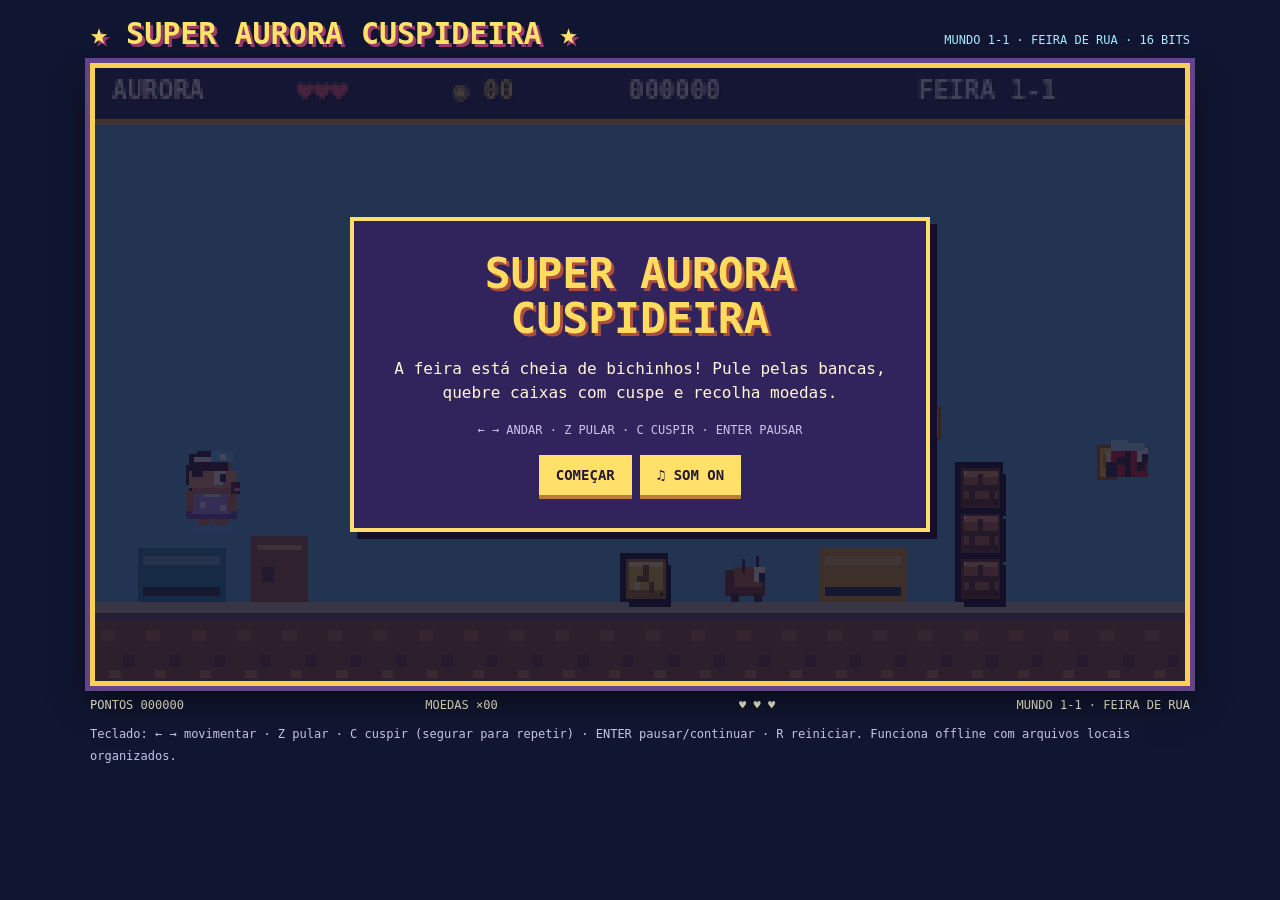
==== index.html @ b5aaddb6 "Add files via upload" ====
<!doctype html>
<html lang="pt-BR"><head><meta charset="utf-8"><meta name="viewport" content="width=device-width,initial-scale=1"><title>SUPER AURORA CUSPIDEIRA — Feira de Rua</title>
<link rel="stylesheet" href="css/style.css"></head><body><div class="wrap"><header><h1>★ SUPER AURORA CUSPIDEIRA ★</h1><span class="small">MUNDO 1-1 · FEIRA DE RUA · 16 BITS</span></header><div class="frame"><canvas id="game" width="384" height="216" aria-label="Jogo de plataforma Super Aurora Cuspideira"></canvas><div class="overlay" id="overlay"><div class="panel"><h2 id="title">SUPER AURORA<br>CUSPIDEIRA</h2><p id="message">A feira está cheia de bichinhos! Pule pelas bancas, quebre caixas com cuspe e recolha moedas.</p><p class="hint" id="sub">← → ANDAR · Z PULAR · C CUSPIR · ENTER PAUSAR</p><button id="play">COMEÇAR</button><button id="sound">♫ SOM ON</button></div></div></div><div class="status"><span id="score">PONTOS 000000</span><span id="money">MOEDAS ×00</span><span id="health">♥ ♥ ♥</span><span id="level">MUNDO 1-1 · FEIRA DE RUA</span></div><div class="controls"><div><button data-k="ArrowLeft">◀</button><button data-k="ArrowRight">▶</button></div><div><button data-k="KeyZ">Z ↥</button><button data-k="KeyC">C 💧</button><button id="pause">Ⅱ</button></div></div><p class="hint">Teclado: ← → movimentar · Z pular · C cuspir (segurar para repetir) · ENTER pausar/continuar · R reiniciar. Funciona offline com arquivos locais organizados.</p></div>
<script src="js/sprites.js"></script>
<script src="js/game.js"></script></body></html>
---- css/style.css ----
*{box-sizing:border-box}html,body{margin:0;min-height:100%;background:#101631;color:#fff8db;font-family:Consolas,monospace}body{display:grid;place-items:center;padding:16px}.wrap{width:min(1100px,100%)}header{display:flex;align-items:center;justify-content:space-between;gap:12px;flex-wrap:wrap}h1{margin:0 0 12px;font-size:clamp(19px,3vw,30px);color:#ffe269;text-shadow:3px 3px #9b396a}.small{font-size:12px;color:#a9e9ff}.frame{position:relative;border:5px solid #f9cf54;box-shadow:0 0 0 5px #63448b,0 15px 30px #0008;background:#77bff0}canvas{display:block;width:100%;height:auto;aspect-ratio:16/9;image-rendering:pixelated;image-rendering:crisp-edges;touch-action:none}.overlay{position:absolute;inset:0;display:grid;place-items:center;background:#141129c9;text-align:center;padding:14px}.panel{background:#31245c;border:4px solid #ffdd70;box-shadow:7px 7px #140e2b;padding:clamp(12px,3vw,25px);max-width:580px}.panel h2{font-size:clamp(24px,4.8vw,43px);line-height:1.05;color:#ffdc60;text-shadow:3px 3px #ad4d3e;margin:5px 0 14px}.panel p{line-height:1.5}button{font:900 14px Consolas,monospace;background:#ffe16a;color:#231736;border:0;border-bottom:4px solid #ba7b3b;padding:12px 17px;cursor:pointer;margin:4px}button:hover{filter:brightness(1.08)}.controls{display:flex;justify-content:space-between;gap:10px;margin-top:15px}.controls>div{display:flex;gap:8px}.controls button{min-width:64px;min-height:54px;font-size:19px;background:#8be8ff;touch-action:none;user-select:none}.hint{font-size:12px;color:#c6c5e7;line-height:1.8}.status{display:flex;justify-content:space-between;gap:8px;flex-wrap:wrap;margin-top:12px;font-size:12px}@media(min-width:900px){.controls{display:none}}@media(max-width:520px){body{padding:7px}.controls button{min-width:46px;min-height:48px}.hint{font-size:10px}}
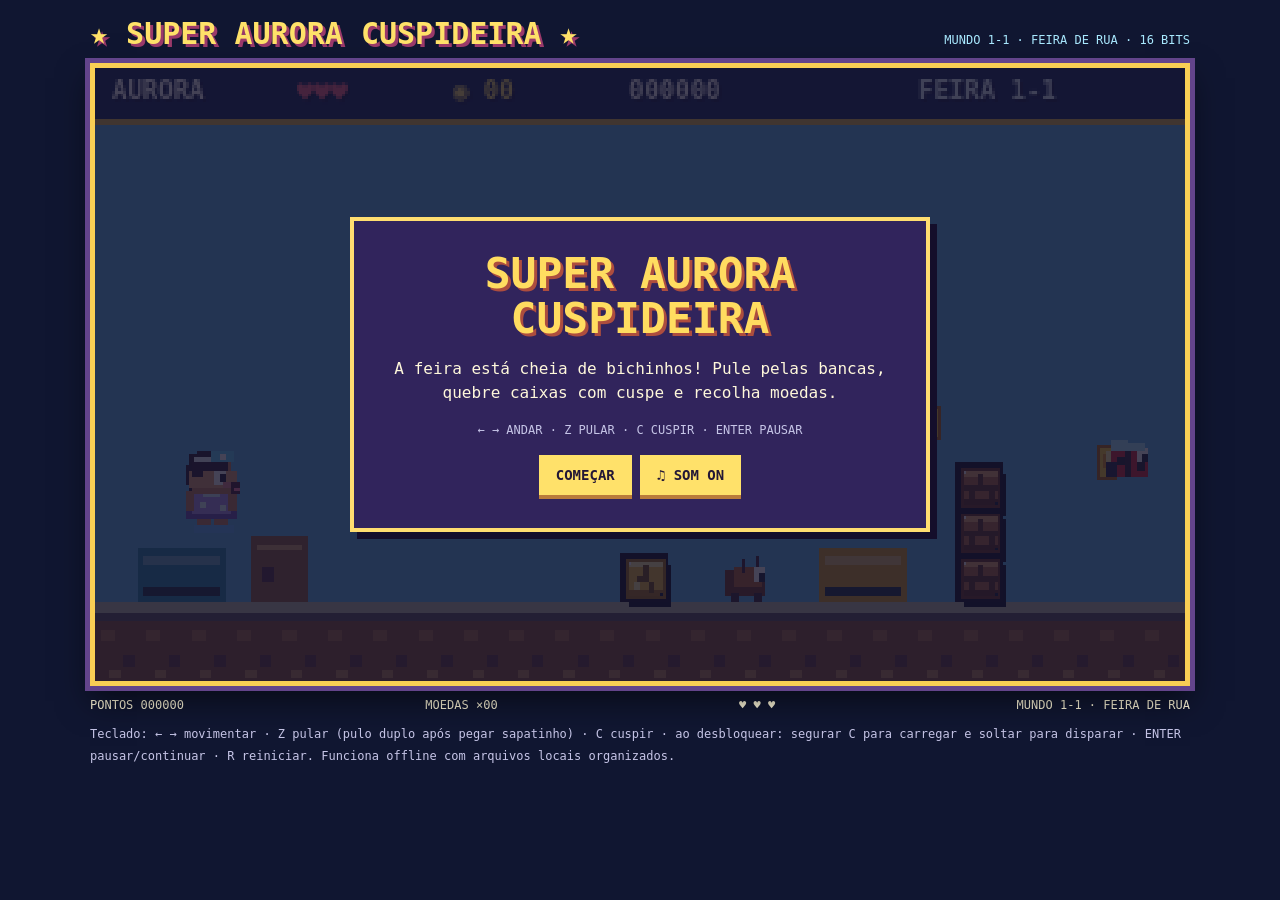
==== commit ff11726d: "Add files via upload" ====
--- a/index.html
+++ b/index.html
@@ -1,5 +1,5 @@
 <!doctype html>
 <html lang="pt-BR"><head><meta charset="utf-8"><meta name="viewport" content="width=device-width,initial-scale=1"><title>SUPER AURORA CUSPIDEIRA — Feira de Rua</title>
-<link rel="stylesheet" href="css/style.css"></head><body><div class="wrap"><header><h1>★ SUPER AURORA CUSPIDEIRA ★</h1><span class="small">MUNDO 1-1 · FEIRA DE RUA · 16 BITS</span></header><div class="frame"><canvas id="game" width="384" height="216" aria-label="Jogo de plataforma Super Aurora Cuspideira"></canvas><div class="overlay" id="overlay"><div class="panel"><h2 id="title">SUPER AURORA<br>CUSPIDEIRA</h2><p id="message">A feira está cheia de bichinhos! Pule pelas bancas, quebre caixas com cuspe e recolha moedas.</p><p class="hint" id="sub">← → ANDAR · Z PULAR · C CUSPIR · ENTER PAUSAR</p><button id="play">COMEÇAR</button><button id="sound">♫ SOM ON</button></div></div></div><div class="status"><span id="score">PONTOS 000000</span><span id="money">MOEDAS ×00</span><span id="health">♥ ♥ ♥</span><span id="level">MUNDO 1-1 · FEIRA DE RUA</span></div><div class="controls"><div><button data-k="ArrowLeft">◀</button><button data-k="ArrowRight">▶</button></div><div><button data-k="KeyZ">Z ↥</button><button data-k="KeyC">C 💧</button><button id="pause">Ⅱ</button></div></div><p class="hint">Teclado: ← → movimentar · Z pular · C cuspir (segurar para repetir) · ENTER pausar/continuar · R reiniciar. Funciona offline com arquivos locais organizados.</p></div>
+<link rel="stylesheet" href="css/style.css"></head><body><div class="wrap"><header><h1>★ SUPER AURORA CUSPIDEIRA ★</h1><span class="small">MUNDO 1-1 · FEIRA DE RUA · 16 BITS</span></header><div class="frame"><canvas id="game" width="384" height="216" aria-label="Jogo de plataforma Super Aurora Cuspideira"></canvas><div class="overlay" id="overlay"><div class="panel"><h2 id="title">SUPER AURORA<br>CUSPIDEIRA</h2><p id="message">A feira está cheia de bichinhos! Pule pelas bancas, quebre caixas com cuspe e recolha moedas.</p><p class="hint" id="sub">← → ANDAR · Z PULAR · C CUSPIR · ENTER PAUSAR</p><button id="play">COMEÇAR</button><button id="sound">♫ SOM ON</button></div></div></div><div class="status"><span id="score">PONTOS 000000</span><span id="money">MOEDAS ×00</span><span id="health">♥ ♥ ♥</span><span id="level">MUNDO 1-1 · FEIRA DE RUA</span></div><div class="controls"><div><button data-k="ArrowLeft">◀</button><button data-k="ArrowRight">▶</button></div><div><button data-k="KeyZ">Z ↥</button><button data-k="KeyC">C 💧</button><button id="pause">Ⅱ</button></div></div><p class="hint">Teclado: ← → movimentar · Z pular (pulo duplo após pegar sapatinho) · C cuspir · ao desbloquear: segurar C para carregar e soltar para disparar · ENTER pausar/continuar · R reiniciar. Funciona offline com arquivos locais organizados.</p></div>
 <script src="js/sprites.js"></script>
 <script src="js/game.js"></script></body></html>
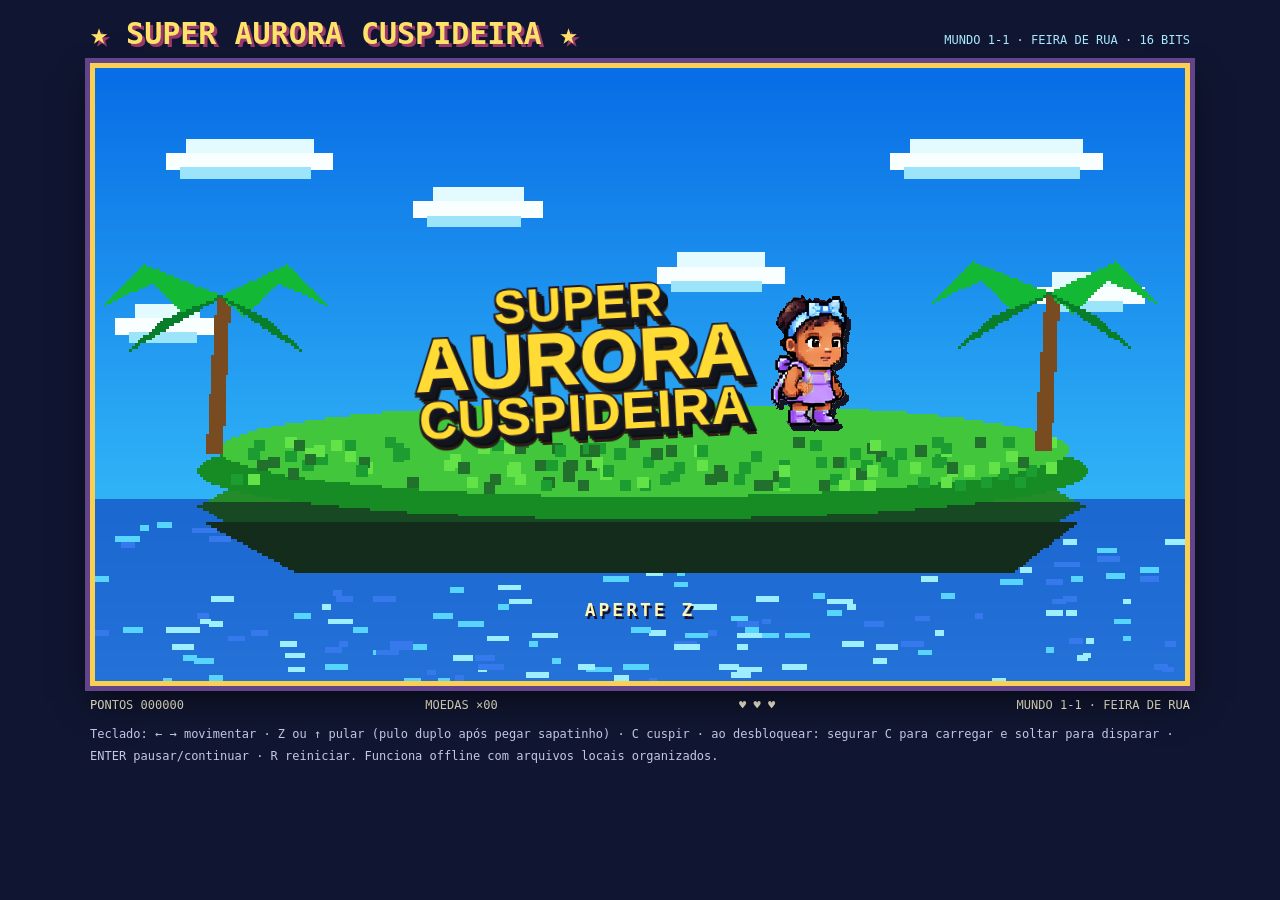
==== commit b63d8986: "Implementação da versao 27 com editor de fases e configurações do jogo" ====
--- a/index.html
+++ b/index.html
@@ -1,5 +1,25 @@
 <!doctype html>
 <html lang="pt-BR"><head><meta charset="utf-8"><meta name="viewport" content="width=device-width,initial-scale=1"><title>SUPER AURORA CUSPIDEIRA — Feira de Rua</title>
-<link rel="stylesheet" href="css/style.css"></head><body><div class="wrap"><header><h1>★ SUPER AURORA CUSPIDEIRA ★</h1><span class="small">MUNDO 1-1 · FEIRA DE RUA · 16 BITS</span></header><div class="frame"><canvas id="game" width="384" height="216" aria-label="Jogo de plataforma Super Aurora Cuspideira"></canvas><div class="overlay" id="overlay"><div class="panel"><h2 id="title">SUPER AURORA<br>CUSPIDEIRA</h2><p id="message">A feira está cheia de bichinhos! Pule pelas bancas, quebre caixas com cuspe e recolha moedas.</p><p class="hint" id="sub">← → ANDAR · Z PULAR · C CUSPIR · ENTER PAUSAR</p><button id="play">COMEÇAR</button><button id="sound">♫ SOM ON</button></div></div></div><div class="status"><span id="score">PONTOS 000000</span><span id="money">MOEDAS ×00</span><span id="health">♥ ♥ ♥</span><span id="level">MUNDO 1-1 · FEIRA DE RUA</span></div><div class="controls"><div><button data-k="ArrowLeft">◀</button><button data-k="ArrowRight">▶</button></div><div><button data-k="KeyZ">Z ↥</button><button data-k="KeyC">C 💧</button><button id="pause">Ⅱ</button></div></div><p class="hint">Teclado: ← → movimentar · Z pular (pulo duplo após pegar sapatinho) · C cuspir · ao desbloquear: segurar C para carregar e soltar para disparar · ENTER pausar/continuar · R reiniciar. Funciona offline com arquivos locais organizados.</p></div>
+<link rel="stylesheet" href="css/style.css"></head><body><div class="wrap"><header><h1>★ SUPER AURORA CUSPIDEIRA ★</h1><span class="small">MUNDO 1-1 · FEIRA DE RUA · 16 BITS</span></header><div class="frame"><canvas id="game" width="384" height="216" aria-label="Jogo de plataforma Super Aurora Cuspideira"></canvas><div id="front" class="front">
+  <div class="front-scene" id="frontScene">
+    <section id="splash" class="screen splash active" aria-label="Tela de abertura">
+      <div class="logo-group"><h2 class="game-logo"><span>SUPER</span><span>AURORA</span><span>CUSPIDEIRA</span></h2><img class="aurora-title" src="assets/sprites/aurora/idle_00.png" alt="Aurora"></div>
+      <p class="press-pulse">APERTE Z</p>
+    </section>
+    <section id="mainMenu" class="screen menu-screen" aria-label="Menu principal">
+      <h2 class="menu-heading">SUPER AURORA<br>CUSPIDEIRA</h2>
+      <nav id="menuOptions"><div class="menu-option selected">INICIAR JOGO</div><div class="menu-option">COMO JOGAR?</div><div class="menu-option">CRÉDITOS DO PAPAI</div></nav>
+      <p class="menu-footer">APERTE Z PARA ESCOLHER</p>
+    </section>
+    <section id="howTo" class="screen info-screen" aria-label="Como jogar">
+      <div class="pixel-window"><h2>COMO JOGAR?</h2><p>← → &nbsp; MOVIMENTAR</p><p>Z &nbsp; PULAR</p><p>C &nbsp; CUSPIR</p><p>ENTER &nbsp; PAUSAR</p><p class="smaller">DESCUBRA NOVOS PODERES NA AVENTURA!</p><div class="return-option">▶ VOLTAR</div></div>
+    </section>
+    <section id="credits" class="screen info-screen" aria-label="Créditos do Papai">
+      <div class="pixel-window"><h2>CRÉDITOS DO PAPAI</h2><p class="credits-copy">Esse é os créditos do Papai que ainda irá escrever algo melhor para demonstrar o amor que ele e a Mamãe tem pela nossa Aurora Maria</p><div class="return-option">▶ FECHAR</div></div>
+    </section>
+  </div>
+</div><div class="overlay" id="overlay" style="display:none"><div class="panel"><h2 id="title">SUPER AURORA<br>CUSPIDEIRA</h2><p id="message">A feira está cheia de bichinhos! Pule pelas bancas, quebre caixas com cuspe e recolha moedas.</p><p class="hint" id="sub">← → ANDAR · Z / ↑ PULAR · C CUSPIR · ENTER PAUSAR</p><button id="play">COMEÇAR</button><button id="sound">♫ SOM ON</button></div></div></div><div class="status"><span id="score">PONTOS 000000</span><span id="money">MOEDAS ×00</span><span id="health">♥ ♥ ♥</span><span id="level">MUNDO 1-1 · FEIRA DE RUA</span></div><div class="controls"><div><button data-k="ArrowLeft">◀</button><button data-k="ArrowRight">▶</button><button data-k="ArrowUp">▲</button></div><div><button data-k="KeyZ">Z ↥</button><button data-k="KeyC">C 💧</button><button id="pause">Ⅱ</button></div></div><p class="hint">Teclado: ← → movimentar · Z ou ↑ pular (pulo duplo após pegar sapatinho) · C cuspir · ao desbloquear: segurar C para carregar e soltar para disparar · ENTER pausar/continuar · R reiniciar. Funciona offline com arquivos locais organizados.</p></div>
 <script src="js/sprites.js"></script>
+<script src="js/config.js"></script>
+<script src="js/levels.js"></script>
 <script src="js/game.js"></script></body></html>
--- a/css/style.css
+++ b/css/style.css
@@ -1,2 +1,35 @@
 
 *{box-sizing:border-box}html,body{margin:0;min-height:100%;background:#101631;color:#fff8db;font-family:Consolas,monospace}body{display:grid;place-items:center;padding:16px}.wrap{width:min(1100px,100%)}header{display:flex;align-items:center;justify-content:space-between;gap:12px;flex-wrap:wrap}h1{margin:0 0 12px;font-size:clamp(19px,3vw,30px);color:#ffe269;text-shadow:3px 3px #9b396a}.small{font-size:12px;color:#a9e9ff}.frame{position:relative;border:5px solid #f9cf54;box-shadow:0 0 0 5px #63448b,0 15px 30px #0008;background:#77bff0}canvas{display:block;width:100%;height:auto;aspect-ratio:16/9;image-rendering:pixelated;image-rendering:crisp-edges;touch-action:none}.overlay{position:absolute;inset:0;display:grid;place-items:center;background:#141129c9;text-align:center;padding:14px}.panel{background:#31245c;border:4px solid #ffdd70;box-shadow:7px 7px #140e2b;padding:clamp(12px,3vw,25px);max-width:580px}.panel h2{font-size:clamp(24px,4.8vw,43px);line-height:1.05;color:#ffdc60;text-shadow:3px 3px #ad4d3e;margin:5px 0 14px}.panel p{line-height:1.5}button{font:900 14px Consolas,monospace;background:#ffe16a;color:#231736;border:0;border-bottom:4px solid #ba7b3b;padding:12px 17px;cursor:pointer;margin:4px}button:hover{filter:brightness(1.08)}.controls{display:flex;justify-content:space-between;gap:10px;margin-top:15px}.controls>div{display:flex;gap:8px}.controls button{min-width:64px;min-height:54px;font-size:19px;background:#8be8ff;touch-action:none;user-select:none}.hint{font-size:12px;color:#c6c5e7;line-height:1.8}.status{display:flex;justify-content:space-between;gap:8px;flex-wrap:wrap;margin-top:12px;font-size:12px}@media(min-width:900px){.controls{display:none}}@media(max-width:520px){body{padding:7px}.controls button{min-width:46px;min-height:48px}.hint{font-size:10px}}
+
+/* V26: front-end pixel art, separate from the gameplay overlay. */
+.front{position:absolute;inset:0;z-index:5;overflow:hidden;image-rendering:pixelated;background:#1589e8}
+.front.is-hidden{display:none}
+.front-scene{position:absolute;inset:0;background:url('../assets/backgrounds/menu-ilha.png') center/100% 100% no-repeat;image-rendering:pixelated}
+.screen{position:absolute;inset:0;display:flex;flex-direction:column;align-items:center;justify-content:center;text-align:center;opacity:0;visibility:hidden;transition:opacity .4s ease,visibility .4s ease;padding:12px;pointer-events:none}
+.screen.active{opacity:1;visibility:visible;pointer-events:auto}
+.logo-group{position:relative;display:flex;align-items:center;justify-content:center;gap:3px;transform:translateY(-14px)}
+.game-logo{margin:0;display:flex;flex-direction:column;align-items:center;transform:rotate(-3deg);font-family:Impact,'Arial Black',sans-serif;font-weight:1000;letter-spacing:1px;line-height:.88;color:#ffdb33;-webkit-text-stroke:1.8px #211824;text-shadow:3px 4px #11151e,5px 6px #13151d,7px 8px #0e0f13;filter:drop-shadow(0 3px 0 #2b2016)}
+.game-logo span:nth-child(1){font-size:clamp(20px,4.3vw,48px)}
+.game-logo span:nth-child(2){font-size:clamp(30px,6.3vw,75px)}
+.game-logo span:nth-child(3){font-size:clamp(21px,4.4vw,52px)}
+.aurora-title{width:clamp(48px,11vw,115px);height:clamp(68px,14vw,145px);object-fit:contain;image-rendering:pixelated;filter:drop-shadow(4px 5px 0 #151625);animation:float-aurora 1.7s steps(3,end) infinite alternate}
+.press-pulse{position:absolute;bottom:7%;font:900 clamp(10px,1.8vw,18px) Consolas,monospace;letter-spacing:3px;color:#fff5b6;text-shadow:2px 3px #15132d;animation:pulse-press 1.3s ease-in-out infinite}
+@keyframes pulse-press{50%{opacity:.42;transform:scale(1.06)}}@keyframes float-aurora{to{transform:translateY(-5px)}}
+.menu-heading{font:1000 clamp(17px,3.7vw,43px)/.98 Impact,'Arial Black',sans-serif;color:#ffe44a;-webkit-text-stroke:1px #1d1c25;text-shadow:3px 4px #181828;margin:0 0 12px}
+#menuOptions{display:flex;flex-direction:column;gap:5px;align-items:stretch;width:min(80%,370px)}
+.menu-option{font:900 clamp(11px,1.9vw,21px) Consolas,monospace;color:#fff9e0;text-shadow:2px 2px #151c32;background:#1c2c67cc;border:2px solid #a5caff;padding:5px 14px;white-space:nowrap}
+.menu-option.selected{color:#271d33;background:#ffdb59;border-color:#fff5b8;text-shadow:none;box-shadow:3px 3px #242144}
+.menu-option.selected::before{content:'▶ ';color:#e85a56}
+.menu-footer{font:900 clamp(9px,1.3vw,14px) Consolas,monospace;color:#fff5bb;text-shadow:2px 2px #17204d;margin:12px 0 0}
+.pixel-window{width:min(94%,480px);max-height:95%;overflow:auto;background:#272257f0;border:4px solid #ffdf69;box-shadow:5px 5px #14122c;color:#fff4df;padding:clamp(9px,2vw,22px)}
+.pixel-window h2{font:900 clamp(14px,2.8vw,29px) Consolas,monospace;color:#ffdd68;margin:0 0 12px;text-shadow:2px 2px #a24752}
+.pixel-window p{font:900 clamp(10px,1.7vw,17px) Consolas,monospace;margin:6px 0;line-height:1.5}
+.pixel-window .smaller{font-size:clamp(8px,1.2vw,12px);color:#b7edff;margin-top:12px}
+.pixel-window .credits-copy{font-size:clamp(10px,1.5vw,16px);font-weight:normal}
+.return-option{display:inline-block;margin-top:11px;background:#ffdf69;color:#27204b;padding:7px 18px;font:900 clamp(11px,1.5vw,17px) Consolas,monospace}
+@media(max-width:520px){.game-logo{-webkit-text-stroke:1px #211824;text-shadow:2px 3px #11151e,4px 5px #13151d}.logo-group{transform:translateY(-6px)}.pixel-window{border-width:2px}}
+
+/* Conclusão limpa: somente o título, sem texto auxiliar ou botões. */
+.overlay.stage-complete .panel #message,.overlay.stage-complete .panel #sub,.overlay.stage-complete .panel #play,.overlay.stage-complete .panel #sound{display:none!important}
+.overlay.stage-complete .panel{padding:26px 32px}
+.overlay.stage-complete .panel h2{margin:0}
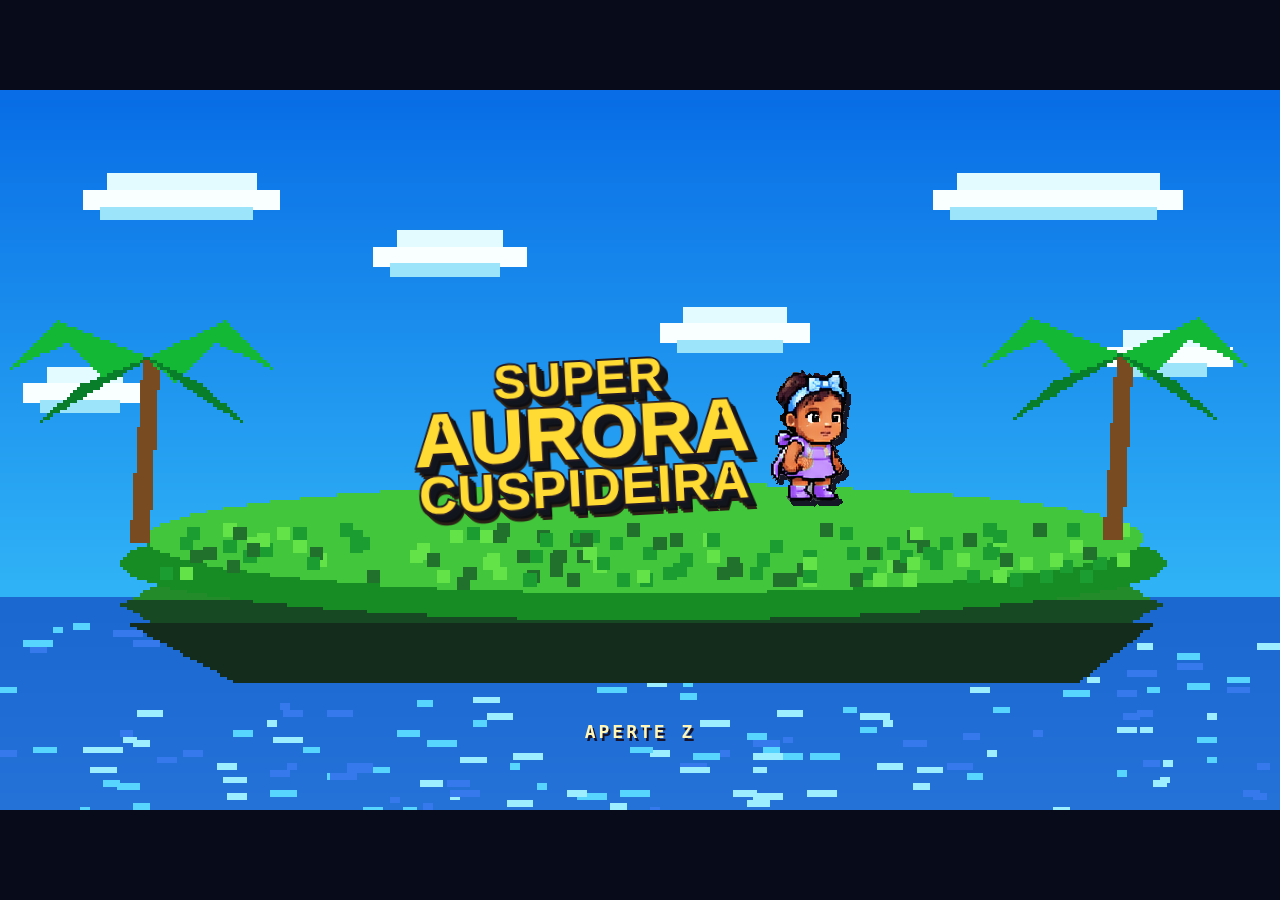
==== commit 96af04df: "atualizações" ====
--- a/index.html
+++ b/index.html
@@ -1,6 +1,8 @@
 <!doctype html>
 <html lang="pt-BR"><head><meta charset="utf-8"><meta name="viewport" content="width=device-width,initial-scale=1"><title>SUPER AURORA CUSPIDEIRA — Feira de Rua</title>
-<link rel="stylesheet" href="css/style.css"></head><body><div class="wrap"><header><h1>★ SUPER AURORA CUSPIDEIRA ★</h1><span class="small">MUNDO 1-1 · FEIRA DE RUA · 16 BITS</span></header><div class="frame"><canvas id="game" width="384" height="216" aria-label="Jogo de plataforma Super Aurora Cuspideira"></canvas><div id="front" class="front">
+<link rel="stylesheet" href="css/style.css"><style>
+.final-credits[hidden]{display:none!important}.final-credits{position:absolute;inset:0;z-index:100;overflow:hidden;background:radial-gradient(ellipse at 50% 30%,#233b78 0%,#0d1536 55%,#050817 100%);color:#fff5c4;font-family:monospace;text-align:center}.credits-stars{position:absolute;inset:0;pointer-events:none;background-image:radial-gradient(#fff9cc 1px,transparent 2px),radial-gradient(#92dfff 1px,transparent 2px);background-size:41px 47px,63px 59px;background-position:5px 12px,23px 29px;opacity:.45}.credits-scroll{position:absolute;left:4%;right:4%;top:100%;transform:translateY(0);animation:auroraCreditsRoll var(--credits-duration,100s) linear forwards;will-change:transform}.credits-heading{font-weight:900;font-size:20px;color:#ffe66e;text-shadow:2px 2px #9b458b;margin:20px 0 34px}.credits-content{white-space:pre-wrap;font-size:12px;line-height:1.8;font-weight:bold;color:#fff6db;text-shadow:1px 1px #1d2051}.credits-finish{font-size:17px;color:#ffdf73;margin:48px 0 20px}.credits-controls{position:absolute;bottom:5px;left:0;right:0;display:flex;justify-content:center;gap:5px;z-index:3}.credits-controls button{font:bold 9px monospace;padding:5px;background:#ffe27c;color:#1d2248;border:2px solid #634b87;cursor:pointer}.credits-tip{position:absolute;top:8px;left:0;right:0;color:#fff2a2;font:bold 9px monospace;text-shadow:1px 1px #000;z-index:3;pointer-events:none}@keyframes auroraCreditsRoll{from{transform:translateY(0)}to{transform:translateY(calc(-100% - 30px))}}@media(prefers-reduced-motion:reduce){.credits-scroll{animation-duration:1ms;transform:translateY(0);overflow-y:auto;max-height:85%;}}
+</style></head><body><div class="wrap"><div class="frame"><canvas id="game" width="768" height="432" aria-label="Jogo de plataforma Super Aurora Cuspideira"></canvas><div id="front" class="front">
   <div class="front-scene" id="frontScene">
     <section id="splash" class="screen splash active" aria-label="Tela de abertura">
       <div class="logo-group"><h2 class="game-logo"><span>SUPER</span><span>AURORA</span><span>CUSPIDEIRA</span></h2><img class="aurora-title" src="assets/sprites/aurora/idle_00.png" alt="Aurora"></div>
@@ -18,8 +20,9 @@
       <div class="pixel-window"><h2>CRÉDITOS DO PAPAI</h2><p class="credits-copy">Esse é os créditos do Papai que ainda irá escrever algo melhor para demonstrar o amor que ele e a Mamãe tem pela nossa Aurora Maria</p><div class="return-option">▶ FECHAR</div></div>
     </section>
   </div>
-</div><div class="overlay" id="overlay" style="display:none"><div class="panel"><h2 id="title">SUPER AURORA<br>CUSPIDEIRA</h2><p id="message">A feira está cheia de bichinhos! Pule pelas bancas, quebre caixas com cuspe e recolha moedas.</p><p class="hint" id="sub">← → ANDAR · Z / ↑ PULAR · C CUSPIR · ENTER PAUSAR</p><button id="play">COMEÇAR</button><button id="sound">♫ SOM ON</button></div></div></div><div class="status"><span id="score">PONTOS 000000</span><span id="money">MOEDAS ×00</span><span id="health">♥ ♥ ♥</span><span id="level">MUNDO 1-1 · FEIRA DE RUA</span></div><div class="controls"><div><button data-k="ArrowLeft">◀</button><button data-k="ArrowRight">▶</button><button data-k="ArrowUp">▲</button></div><div><button data-k="KeyZ">Z ↥</button><button data-k="KeyC">C 💧</button><button id="pause">Ⅱ</button></div></div><p class="hint">Teclado: ← → movimentar · Z ou ↑ pular (pulo duplo após pegar sapatinho) · C cuspir · ao desbloquear: segurar C para carregar e soltar para disparar · ENTER pausar/continuar · R reiniciar. Funciona offline com arquivos locais organizados.</p></div>
+</div><div class="overlay" id="overlay" style="display:none"><div class="panel"><h2 id="title">SUPER AURORA<br>CUSPIDEIRA</h2><p id="message">A feira está cheia de bichinhos! Pule pelas bancas, quebre caixas com cuspe e recolha moedas.</p><p class="hint" id="sub">← → ANDAR · Z / ↑ PULAR · C CUSPIR · ENTER PAUSAR</p><button id="play">COMEÇAR</button><button id="sound">♫ SOM ON</button></div></div><div id="finalCredits" class="final-credits" aria-label="Créditos finais" hidden><div class="credits-stars"></div><div class="credits-scroll" id="creditsScroll"><div class="credits-heading">SUPER AURORA CUSPIDEIRA</div><div class="credits-content" id="creditsContent"></div><div class="credits-finish">FIM ★ OBRIGADO POR JOGAR!</div></div><div class="credits-controls"><button id="creditsReplay">↻ RECOMEÇAR CRÉDITOS</button><button id="creditsMenu">⌂ MENU PRINCIPAL</button><button id="creditsSound">♫ SOM ON</button></div><div class="credits-tip">SEGURE Z PARA ACELERAR · RETORNO AUTOMÁTICO EM 3s</div></div><div class="controls"><div><button data-k="ArrowLeft">◀</button><button data-k="ArrowRight">▶</button><button data-k="ArrowUp">▲</button></div><div><button data-k="KeyZ">Z ↥</button><button data-k="KeyC">C 💧</button><button id="pause">Ⅱ</button></div></div><div class="status"><span id="score">PONTOS 000000</span><span id="money">MOEDAS ×00</span><span id="health">♥ ♥ ♥</span><span id="level">MUNDO 1-1 · FEIRA DE RUA</span></div></div></div>
 <script src="js/sprites.js"></script>
 <script src="js/config.js"></script>
 <script src="js/levels.js"></script>
-<script src="js/game.js"></script></body></html>
+<script src="js/credits.js"></script>
+<script>window.AURORA_LEVELS.preloadAll().finally(()=>{const s=document.createElement("script");s.src="js/game.js";document.body.appendChild(s)})</script></body></html>
--- a/css/style.css
+++ b/css/style.css
@@ -33,3 +33,32 @@
 .overlay.stage-complete .panel #message,.overlay.stage-complete .panel #sub,.overlay.stage-complete .panel #play,.overlay.stage-complete .panel #sound{display:none!important}
 .overlay.stage-complete .panel{padding:26px 32px}
 .overlay.stage-complete .panel h2{margin:0}
+/* V29.0: controles virtuais sempre disponíveis em dispositivos touch, inclusive paisagem. */
+@media (pointer:coarse){.controls{display:flex!important}.controls button{touch-action:none;-webkit-user-select:none;user-select:none;min-width:48px;min-height:48px}.controls button:active{filter:brightness(.75);transform:translateY(2px)}body{overscroll-behavior:none}}
+@media (pointer:coarse) and (orientation:landscape) and (max-height:520px){body{padding:3px}.wrap h1{font-size:16px;margin:0}.frame{max-width:min(100%,calc((100dvh - 105px)*16/9));margin:auto}.controls{margin-top:3px}.controls button{min-height:38px;padding:5px 10px}.hint{display:none}.status{font-size:10px;margin-top:4px}}
+
+/* V29.3.4: interface imersiva. Somente a tela do jogo fica visível. */
+html,body{width:100%;height:100%;min-height:100%;overflow:hidden}
+body{display:flex;align-items:center;justify-content:center;padding:0;margin:0;background:#080b19}
+.wrap{width:min(100vw,calc(100dvh * 16 / 9));max-width:none;margin:auto}
+.frame{border:0;box-shadow:none;width:100%;margin:0;aspect-ratio:16/9}
+.frame canvas{width:100%;height:100%;object-fit:contain}
+.frame>.status{display:none!important}
+.frame>.controls{display:none}
+/* Controles virtuais flutuantes, sem aumentar a altura da página. */
+@media(pointer:coarse){
+  .wrap{width:min(100vw,calc(100dvh * 16 / 9))}
+  .frame{max-width:none!important;width:100%;margin:0}
+  .frame>.controls{display:flex!important;position:absolute;bottom:2%;left:1.2%;right:1.2%;margin:0;z-index:20;pointer-events:none;justify-content:space-between;gap:5px}
+  .frame>.controls>div{display:flex;gap:clamp(3px,1vw,9px);pointer-events:none}
+  .frame>.controls button{pointer-events:auto;min-width:clamp(34px,6.8vw,64px);min-height:clamp(34px,6.8vw,58px);padding:5px;margin:0;font-size:clamp(12px,2.6vw,20px);opacity:.77;border:2px solid #14385c;border-radius:9px;background:#8be8ff;color:#1a234b;touch-action:none;-webkit-user-select:none;user-select:none}
+  .frame>.controls button:active{opacity:1;transform:scale(.96)}
+}
+@media(pointer:coarse) and (orientation:portrait){
+  .wrap{width:100vw}
+  .frame>.controls{bottom:2%}
+  .frame>.controls button{min-width:clamp(28px,9vw,44px);min-height:clamp(28px,9vw,44px);font-size:12px}
+}
+
+/* V29.3.9: canvas HiDPI, com interpolacao somente nos sprites HD selecionados. */
+#game{image-rendering:auto;}
